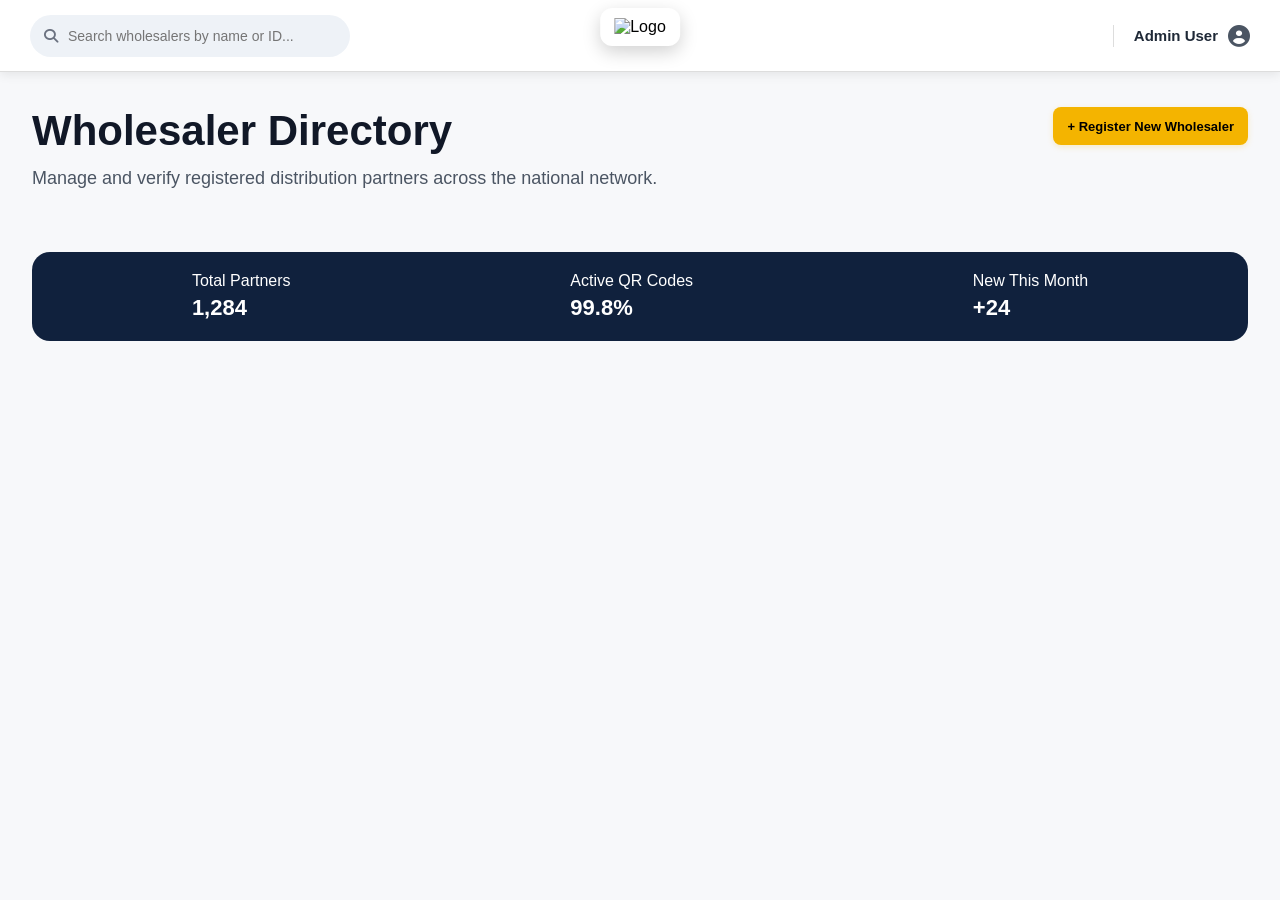
==== index.html @ 88cee27b "Add files via upload" ====
<!DOCTYPE html>
<html lang="en">
<head>
  <meta charset="UTF-8">
  <meta name="viewport" content="width=device-width, initial-scale=1">
  <title>Wholesaler Dashboard</title>
  <link rel="stylesheet" href="style.css">
  <link rel="stylesheet" href="https://cdnjs.cloudflare.com/ajax/libs/font-awesome/6.5.1/css/all.min.css">
</head>
<body>

<header class="navbar">

    <div class="search-box">
        <i class="fa-solid fa-magnifying-glass"></i>
        <input type="text" placeholder="Search wholesalers by name or ID...">
    </div>

    <div class="center-logo">
        <img src="images/logo.jpeg" alt="Logo" class="logo">
    </div>

    <div class="admin-section">
        <span>Admin User</span>
        <i class="fa-solid fa-user-circle"></i>
    </div>

</header>

<section class="hero">
    <div>
        <h1>Wholesaler Directory</h1>
        <p>Manage and verify registered distribution partners across the national network.</p>
    </div>

    <button class="register-btn" onclick="window.location.href='register.html'">+ Register New Wholesaler</button>
</section>

<section class="cards-container" id="cardsContainer">
</section>

<footer class="stats-bar">
    <div>Total Partners <strong>1,284</strong></div>
    <div>Active QR Codes <strong>99.8%</strong></div>
    <div>New This Month <strong>+24</strong></div>
</footer>


</body>
<script src="script.js"></script>
</html>
---- style.css ----
* {
  margin: 0;
  padding: 0;
  box-sizing: border-box;
  font-family: Arial, sans-serif;
}

body {
  background: #f7f8fa;
  padding: 0;
}

/* ===== NAVBAR ===== */

.navbar {
  height: 72px;
  background: white;
  display: flex;
  align-items: center;
  justify-content: space-between;
  padding: 0 30px;
  border-bottom: 1px solid #ddd;
  position: relative;
  box-shadow: 0 3px 10px rgba(0,0,0,0.08);
}
/* Search */

.search-box {
  width: 320px;
  display: flex;
  align-items: center;
  background: #eef2f7;
  border-radius: 24px;
  padding: 0 14px;
  height: 42px;
}

.search-box i {
  color: #6b7280;
  margin-right: 10px;
  font-size: 14px;
}

.search-box input {
  width: 100%;
  border: none;
  background: transparent;
  outline: none;
  font-size: 14px;
}

/* Center Logo */

.center-logo {
  position: absolute;
  left: 50%;
  transform: translateX(-50%);
  top: 8px;
  background: white;
  padding: 10px 14px;
  border-radius: 12px;
  box-shadow: 0 6px 18px rgba(0,0,0,0.18);
}

.logo {
  width: 85px;
  height: auto;
  object-fit: contain;
}

/* Admin */

.admin-section {
  font-weight: 600;
  font-size: 15px;
  color: #1f2937;
  border-left: 1px solid #ddd;
  padding-left: 20px;
  display: flex;
  align-items: center;
  gap: 10px;
}

.admin-section i {
  font-size: 22px;
  color: #4b5563;
}

/* ===== HERO ===== */

.hero {
  padding: 35px 32px 20px;
  display: flex;
  justify-content: space-between;
  flex-wrap: wrap;
  gap: 20px;
}

.hero h1 {
  font-size: 42px;
  color: #111827;
  margin-bottom: 10px;
}

.hero p {
  color: #4b5563;
  font-size: 18px;
  max-width: 650px;
  line-height: 1.5;
}

/* Button */

.register-btn {
  background: #f4b400;
  border: none;
  padding: 7px 14px;
  border-radius: 8px;
  font-weight: 600;
  font-size: 13px;
  cursor: pointer;
  box-shadow: 0 2px 6px rgba(244,180,0,0.20);
  transition: all 0.25s ease;
  height: 38px;
  line-height: 1;
}

/* Hover Effect */

.register-btn:hover {
  opacity: 0.92;
  transform: scale(1.02);
  box-shadow: 0 0 8px rgba(244,180,0,0.30);
}

/* ===== CARDS ===== */

.cards-container {
  padding: 0 32px 40px;
  display: grid;
  grid-template-columns: repeat(auto-fit,minmax(280px,1fr));
  gap: 22px;
}

.card {
  background: white;
  border-radius: 18px;
  padding: 22px;
  box-shadow: 0 6px 18px rgba(0,0,0,0.06);
  transition: 0.3s;
}

.card:hover {
  transform: translateY(-4px);
}

.card .id {
  font-size: 11px;
  letter-spacing: 2px;
  color: #64748b;
  margin-bottom: 8px;
}

.card h2 {
  font-size: 30px;
  color: #111827;
}

.card h3 {
  color: #d89b00;
  margin: 12px 0 8px;
  font-size: 30px;
}

.card p {
  color: #475569;
  font-size: 15px;
}

.card img {
  width: 150px;
  display: block;
  margin: 24px auto;
  border-radius: 14px;
}

.card button {
  background: none;
  border: none;
  font-weight: bold;
  font-size: 15px;
  cursor: pointer;
  color: #1f2937;
}

/* ===== FOOTER ===== */

.stats-bar {
  margin: 0 32px 30px;
  background: #10213d;
  color: white;
  border-radius: 18px;
  padding: 20px;
  display: flex;
  justify-content: space-around;
  flex-wrap: wrap;
}

.stats-bar strong {
  display: block;
  margin-top: 5px;
  font-size: 22px;
}

/* ===== MOBILE ===== */

@media(max-width:768px){

  .navbar {
    height: auto;
    flex-wrap: wrap;
    padding: 15px;
    gap: 15px;
  }

  .search-box {
    max-width: 100%;
    width: 100%;
    margin: 0;
  }

  .hero {
    padding: 25px 18px;
    flex-direction: column;
  }

  .hero h1 {
    font-size: 30px;
  }

  .cards-container {
    padding: 0 18px 30px;
  }

  .stats-bar {
    margin: 0 18px 20px;
    gap: 15px;
  }

}

@media(max-width:768px){

  .navbar {
    height: auto;
    flex-direction: column;
    align-items: center;
    padding: 14px 16px 18px;
    gap: 12px;
  }

  /* Search */

  .search-box {
    width: 100%;
    margin-top: 12px;
  }

  /* Logo */

  .center-logo {
    position: static;
    transform: none;
    margin: 0;
    padding: 8px 10px;
  }

  .logo {
    width: 72px;
  }

  /* Admin */

  .admin-section {
    border-left: none;
    padding-left: 0;
    font-size: 14px;
  }

}
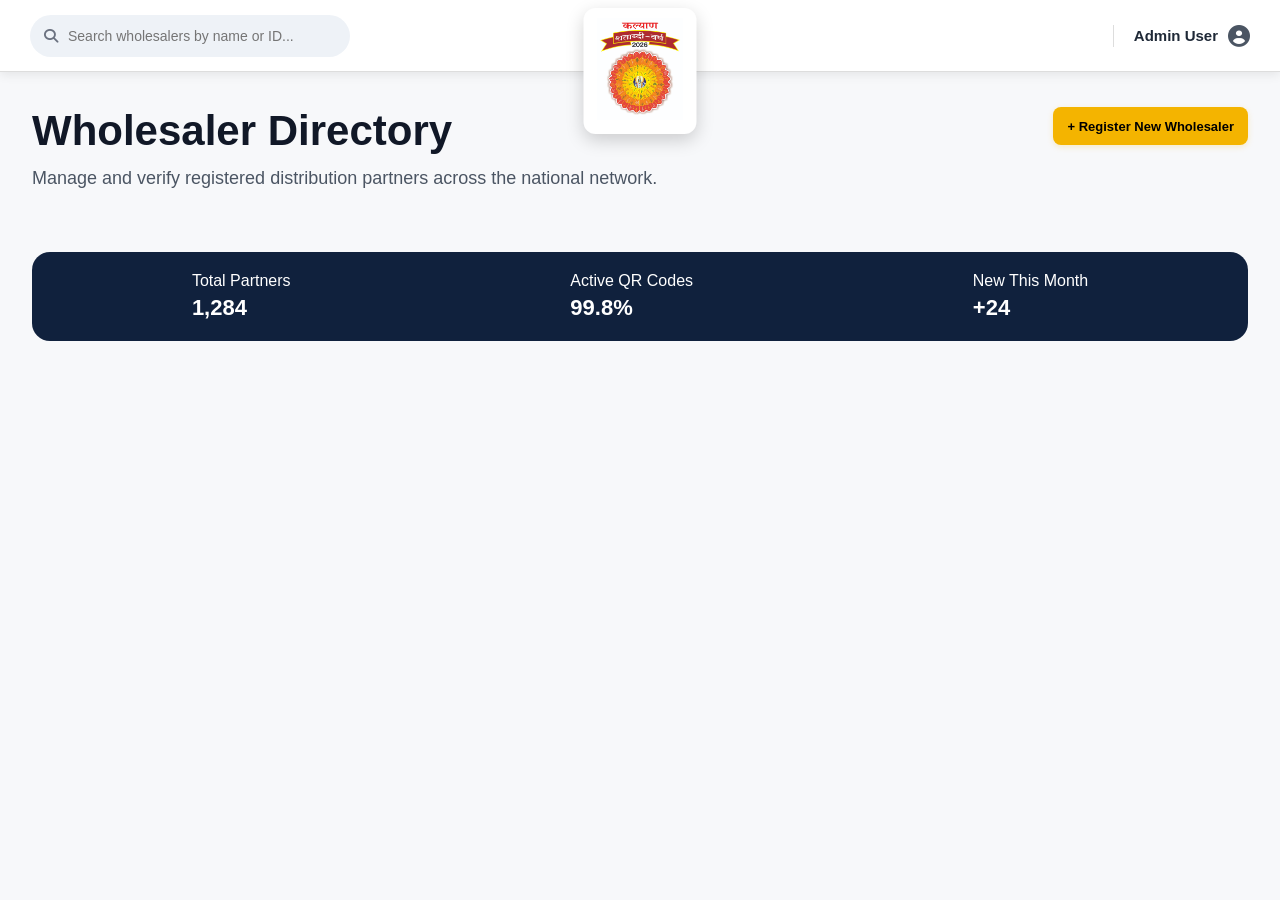
==== commit e162cc3b: "Update index.html" ====
--- a/index.html
+++ b/index.html
@@ -17,7 +17,7 @@
     </div>
 
     <div class="center-logo">
-        <img src="images/logo.jpeg" alt="Logo" class="logo">
+        <img src="logo.jpeg" alt="Logo" class="logo">
     </div>
 
     <div class="admin-section">
@@ -48,4 +48,4 @@
 
 </body>
 <script src="script.js"></script>
-</html>+</html>
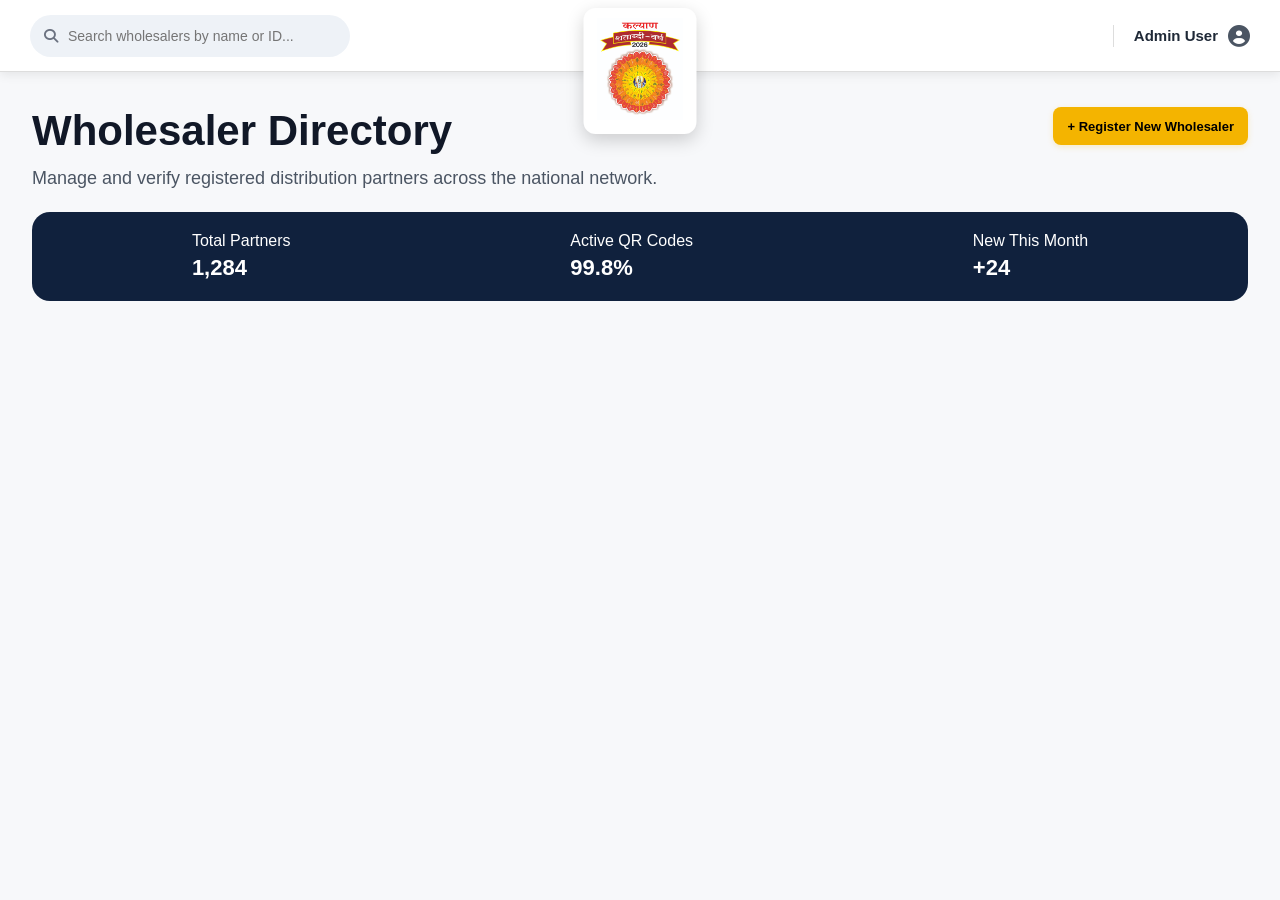
==== commit 835dff5a: "Update index.html" ====
--- a/index.html
+++ b/index.html
@@ -13,7 +13,7 @@
 
     <div class="search-box">
         <i class="fa-solid fa-magnifying-glass"></i>
-        <input type="text" placeholder="Search wholesalers by name or ID...">
+        <input type="text" id="searchInput" placeholder="Search wholesalers by name or ID...">
     </div>
 
     <div class="center-logo">
@@ -36,6 +36,9 @@
     <button class="register-btn" onclick="window.location.href='register.html'">+ Register New Wholesaler</button>
 </section>
 
+  <p id="noResult" style="display:none; text-align:center; font-size:18px; margin-top:20px;">
+  No Results Found
+</p
 <section class="cards-container" id="cardsContainer">
 </section>
 
--- a/style.css
+++ b/style.css
@@ -148,6 +148,7 @@
   padding: 22px;
   box-shadow: 0 6px 18px rgba(0,0,0,0.06);
   transition: 0.3s;
+  text-align:center;
 }
 
 .card:hover {
@@ -177,10 +178,16 @@
   font-size: 15px;
 }
 
+.card h2,
+.card h3,
+.card p{
+  margin:8px 0;
+}
+
 .card img {
   width: 150px;
   display: block;
-  margin: 24px auto;
+  margin: 0 auto 20px;
   border-radius: 14px;
 }
 
@@ -287,4 +294,4 @@
     font-size: 14px;
   }
 
-}+}
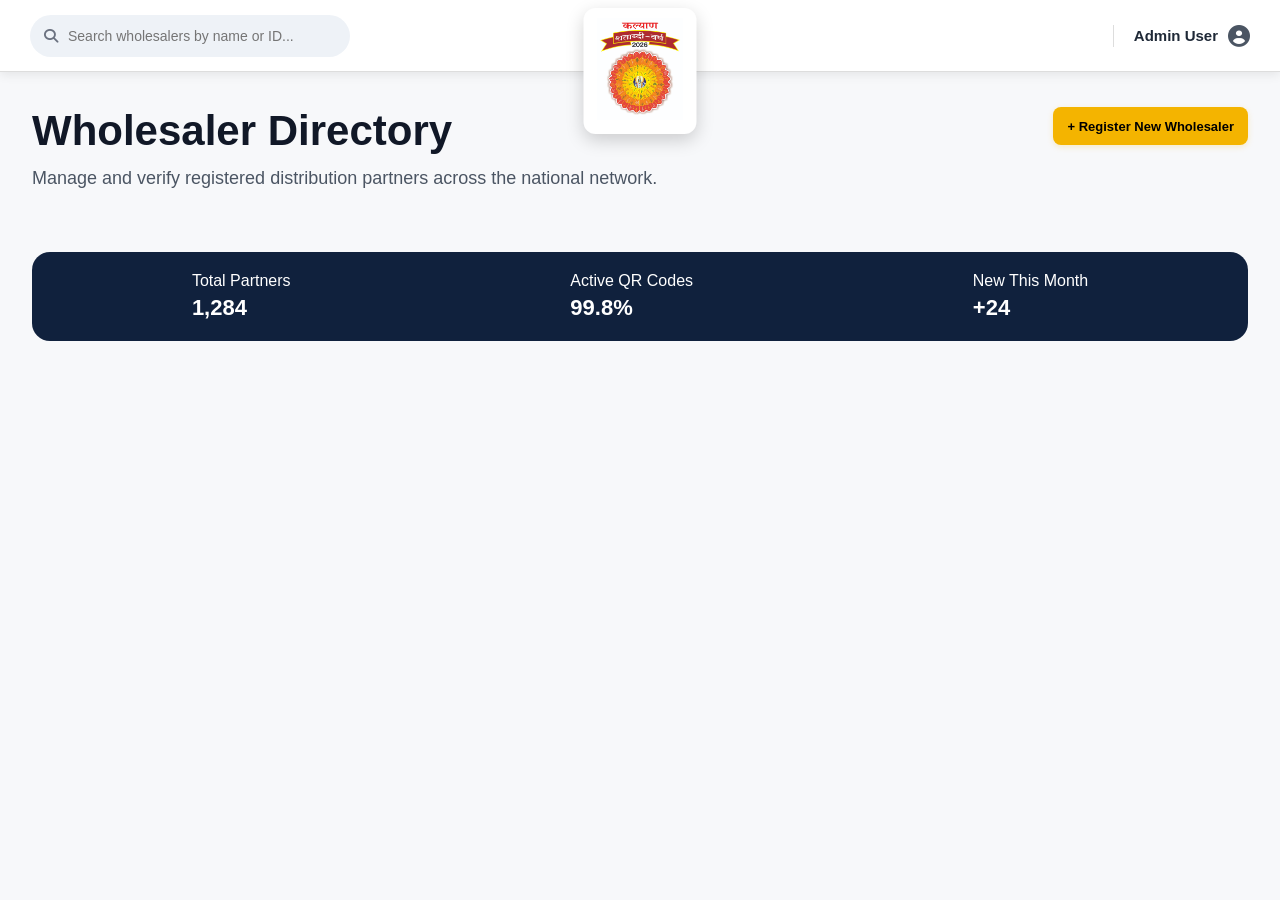
==== commit ae6c259e: "Update index.html" ====
--- a/index.html
+++ b/index.html
@@ -36,9 +36,7 @@
     <button class="register-btn" onclick="window.location.href='register.html'">+ Register New Wholesaler</button>
 </section>
 
-  <p id="noResult" style="display:none; text-align:center; font-size:18px; margin-top:20px;">
-  No Results Found
-</p
+  
 <section class="cards-container" id="cardsContainer">
 </section>
 
